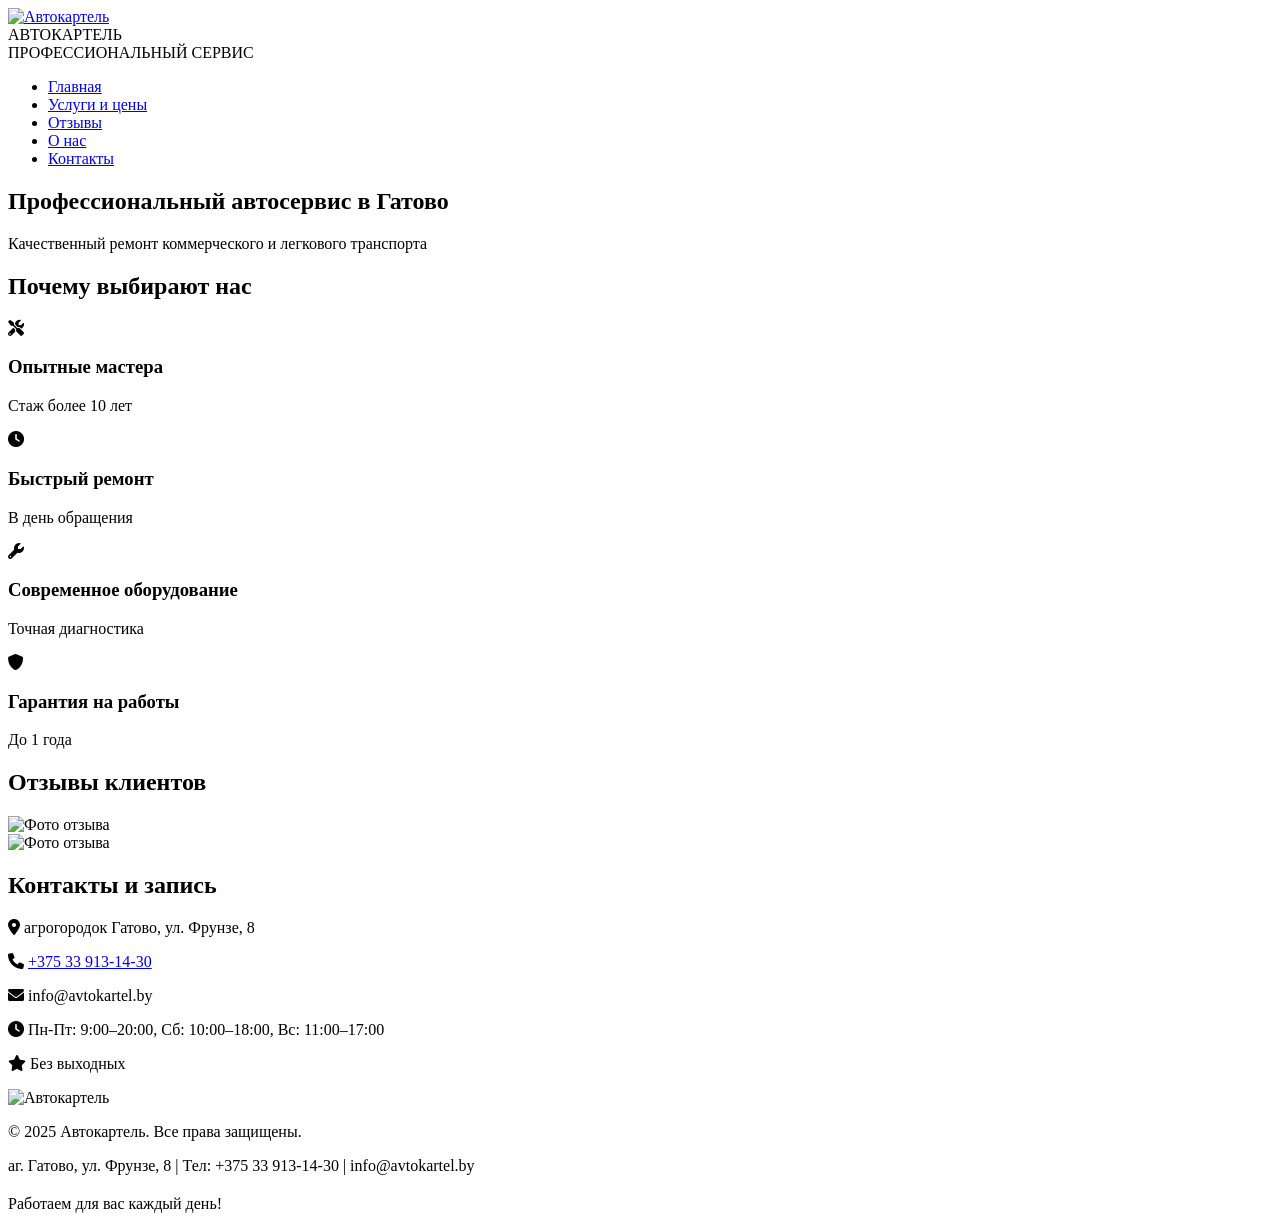
==== index.html @ 7e30b443 "Add files via upload" ====
<!DOCTYPE html>
<html lang="ru">
<head>
    <meta charset="UTF-8">
    <meta name="viewport" content="width=device-width, initial-scale=1.0">
    <title>Автокартель - Автосервис в Гатово</title>
    <!-- Yandex Maps API -->
    <script src="https://api-maps.yandex.ru/2.1/?apikey=ваш_ключ_api&lang=ru_RU" type="text/javascript"></script>
    <!-- Font Awesome -->
    <link rel="stylesheet" href="https://cdnjs.cloudflare.com/ajax/libs/font-awesome/6.0.0-beta3/css/all.min.css">
    <!-- Подключаем внешний CSS -->
    <link rel="stylesheet" href="css/styles.css">
</head>
<body>
    <!-- Шапка (исправленная) -->
   <header>
    <div class="container">
        <div class="logo">
            <a href="index.html" class="logo-link"> <!-- Ссылка теперь ведет на главную -->
                <img src="images/Logo.png" alt="Автокартель" class="logo-img">
            </a>
            <div class="logo-text">
                <div class="logo-main">АВТОКАРТЕЛЬ</div>
                <div class="logo-sub">ПРОФЕССИОНАЛЬНЫЙ СЕРВИС</div>
            </div>
        </div>

        <nav>
            <ul>
                <li><a href="index.html">Главная</a></li>       <!-- Ссылка на главную -->
                <li><a href="services.html">Услуги и цены</a></li> <!-- Ссылка на услуги -->
                <li><a href="reviews.html">Отзывы</a></li>      <!-- Ссылка на отзывы -->
                <li><a href="About_us.html">О нас</a></li>         <!-- Ссылка на о нас -->
                <li><a href="contact.html">Контакты</a></li>    <!-- Ссылка на контакты -->
            </ul>
        </nav>
    </div>
</header>

    <!-- Главная -->
    <section id="home">
        <div class="hero">
            <h1>Профессиональный автосервис в Гатово</h1>
            <p>Качественный ремонт коммерческого и легкового транспорта</p>
            <!--<a href="#appointment" class="btn">Записаться онлайн</a>-->

        </div>
        <div class="container">
            <h2 class="section-title">Почему выбирают нас</h2>
            <div class="services">
                <div class="service-item">
                    <i class="fas fa-tools"></i>
                    <h3>Опытные мастера</h3>
                    <p>Стаж более 10 лет</p>
                </div>
                <div class="service-item">
                    <i class="fas fa-clock"></i>
                    <h3>Быстрый ремонт</h3>
                    <p>В день обращения</p>
                </div>
                <div class="service-item">
                    <i class="fas fa-wrench"></i>
                    <h3>Современное оборудование</h3>
                    <p>Точная диагностика</p>
                </div>
                <div class="service-item">
                    <i class="fas fa-shield-alt"></i>
                    <h3>Гарантия на работы</h3>
                    <p>До 1 года</p>
                </div>
            </div>
        </div>
    </section>

    <div class="container"><div class="section-divider"></div></div>

   

    

    <!-- Отзывы -->
    <section id="reviews">
    <div class="container">
        <h2 class="section-title">Отзывы клиентов</h2>
        <div class="reviews-grid">
            <div class="review-item">
                <img src="images\otziv\otziv1.jpg" alt="Фото отзыва" class="review-img">
            </div>
<div class="review-item">
                <img src="images\otziv\otziv1.jpg" alt="Фото отзыва" class="review-img">
            </div>

        </div>
    </div>
</section>

    <div class="container"><div class="section-divider"></div></div>

    <!-- Контакты -->
    <section id="contact">
        <div class="container">
            <h2 class="section-title">Контакты и запись</h2>
            
            <div id="map"></div>
            
            <div class="contact-info">
                <p><i class="fas fa-map-marker-alt"></i> агрогородок Гатово, ул. Фрунзе, 8</p>
                <p><i class="fas fa-phone"></i> <a href="tel:+375339131430">+375 33 913-14-30</a></p>
                <p><i class="fas fa-envelope"></i> info@avtokartel.by</p>
                <p><i class="fas fa-clock"></i> Пн-Пт: 9:00–20:00, Сб: 10:00–18:00, Вс: 11:00–17:00</p>
                <p><i class="fas fa-star"></i> Без выходных</p>
            </div>

           <!-- <div class="appointment-form" id="appointment">
                <h2>Записаться на ремонт</h2>
                <form id="appointmentForm">
                    <div class="form-group">
                        <input type="text" id="name" placeholder="Ваше имя" required>
                    </div>
                    <div class="form-group">
                        <input type="tel" id="phone" placeholder="Ваш телефон" required>
                    </div>
                    <div class="form-group">
                        <input type="email" id="email" placeholder="Ваш Email" required>
                    </div>
                    <div class="form-group">
                        <select id="service">
                            <option value="Диагностика">Компьютерная диагностика</option>
                            <option value="Замена масла">Замена масла</option>
                            <option value="Ремонт подвески">Ремонт подвески</option>
                            <option value="Другое">Другое</option>
                        </select>
                    </div>
                    <div class="form-group">
                        <input type="date" id="date" required>
                    </div>
                    <div class="form-group">
                        <textarea id="message" placeholder="Комментарий (необязательно)" rows="4"></textarea>
                    </div>
                    <button type="submit" class="btn" style="width: 100%;">Отправить заявку</button>
                </form>
                <div id="formMessage" style="margin-top: 20px; text-align: center;"></div>
            </div>-->
        </div>
    </section>

    <!-- Подвал -->
     <footer>
        <div class="container">
            <img src="images/Logo.png" alt="Автокартель" class="footer-logo">
            <p>&copy; 2025 Автокартель. Все права защищены.</p>
            <p>аг. Гатово, ул. Фрунзе, 8 | Тел: +375 33 913-14-30 |  info@avtokartel.by</p>
            <p style="margin-top: 20px;">Работаем для вас каждый день!</p>
        </div>
    </footer>

    <!-- Подключаем внешний JS -->
    <script src="js/script.js"></script>
</body>
</html>
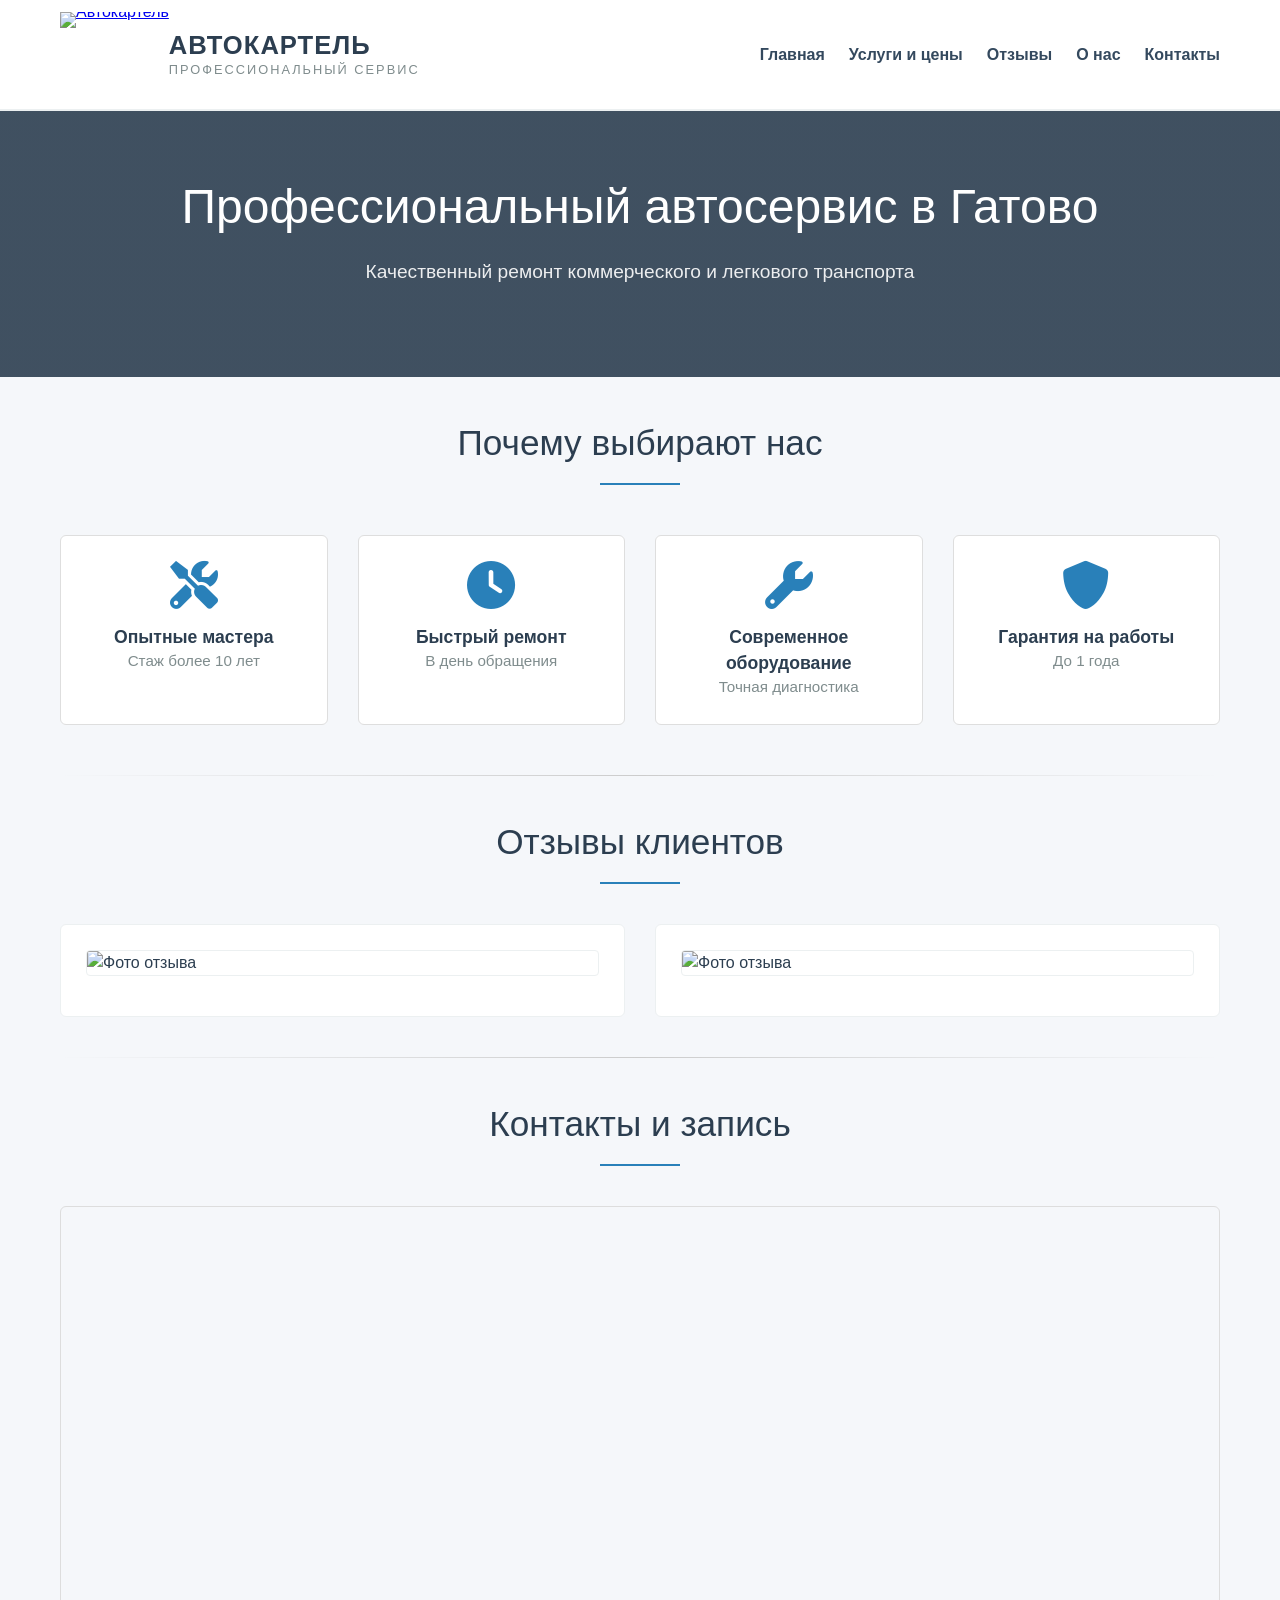
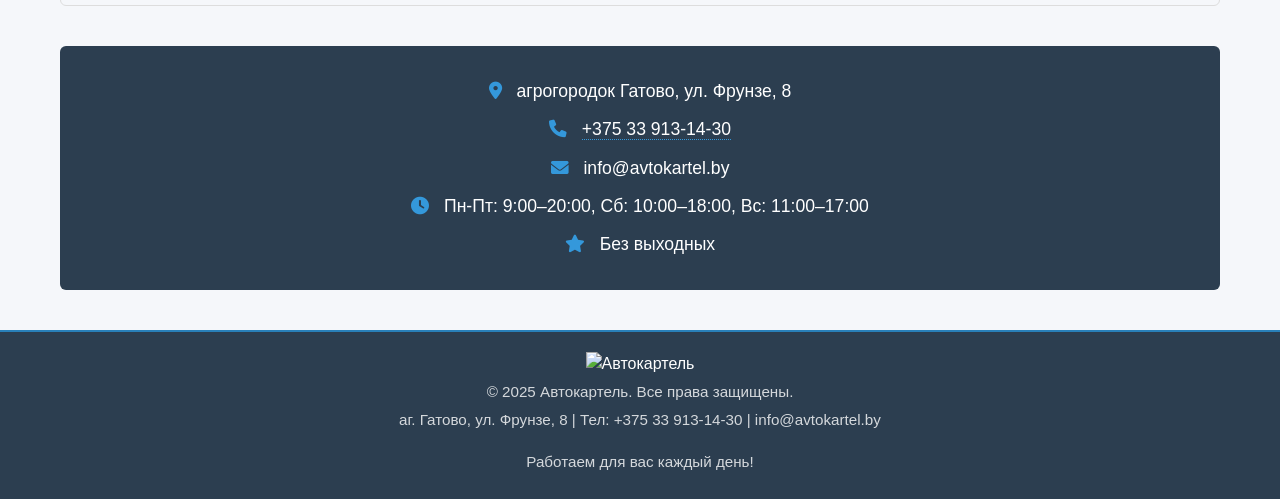
==== commit 87e2383a: "Update index.html" ====
--- a/index.html
+++ b/index.html
@@ -9,7 +9,7 @@
     <!-- Font Awesome -->
     <link rel="stylesheet" href="https://cdnjs.cloudflare.com/ajax/libs/font-awesome/6.0.0-beta3/css/all.min.css">
     <!-- Подключаем внешний CSS -->
-    <link rel="stylesheet" href="css/styles.css">
+    <link rel="stylesheet" href="styles.css">
 </head>
 <body>
     <!-- Шапка (исправленная) -->
@@ -157,4 +157,4 @@
     <!-- Подключаем внешний JS -->
     <script src="js/script.js"></script>
 </body>
-</html>+</html>
--- a/styles.css
+++ b/styles.css
@@ -0,0 +1,421 @@
+/* Общие сбросы и строгая типографика */
+* {
+    margin: 0;
+    padding: 0;
+    box-sizing: border-box;
+    font-family: 'Segoe UI', Roboto, Helvetica, Arial, sans-serif;
+}
+
+body {
+    background-color: #f5f7fa;
+    color: #2c3e50;
+    line-height: 1.5;
+}
+
+.container {
+    max-width: 1200px;
+    margin: 0 auto;
+    padding: 0 20px;
+}
+
+/* Разделители секций */
+.section-divider {
+    width: 100%;
+    height: 1px;
+    background: linear-gradient(90deg, transparent, #ccc, transparent);
+    margin: 40px 0;
+}
+
+/* Логотип в шапке — общий контейнер */
+.logo {
+    display: flex;
+    align-items: center;
+    gap: 0px;
+}
+
+.logo-link {
+    line-height: 0;
+}
+
+.logo-img {
+    height: 85px;
+    width: auto;
+    display: block;
+}
+
+.logo-text {
+    display: flex;
+    flex-direction: column;
+}
+
+.logo-main {
+    font-size: 1.6rem;
+    font-weight: 700;
+    letter-spacing: 1px;
+    color: #2c3e50;
+    line-height: 1.2;
+}
+
+.logo-sub {
+    font-size: 0.8rem;
+    font-weight: 400;
+    letter-spacing: 2px;
+    color: #7f8c8d;
+    text-transform: uppercase;
+}
+
+/* Логотип в подвале */
+.footer-logo {
+    height: 100px;
+    width: auto;
+    margin-bottom: 0px;
+    opacity: 1;
+    transition: opacity 0.2s;
+}
+
+.footer-logo:hover {
+    opacity: 1;
+}
+
+/* Шапка */
+header {
+    background: white;
+    border-bottom: 2px solid #ecf0f1;
+    padding: 12px 0;
+    position: sticky;
+    top: 0;
+    z-index: 100;
+}
+
+header .container {
+    display: flex;
+    justify-content: space-between;
+    align-items: center;
+    flex-wrap: wrap;
+}
+
+nav ul {
+    display: flex;
+    list-style: none;
+    gap: 24px;
+}
+
+nav a {
+    text-decoration: none;
+    color: #34495e;
+    font-weight: 600;
+    font-size: 1rem;
+    transition: color 0.2s;
+    padding-bottom: 4px;
+    border-bottom: 2px solid transparent;
+}
+
+nav a:hover {
+    color: #2980b9;
+    border-bottom-color: #2980b9;
+}
+
+/* Главный баннер */
+.hero {
+    background: linear-gradient(rgba(44, 62, 80, 0.9), rgba(44, 62, 80, 0.9)), url('https://images.unsplash.com/photo-1530046339160-ce3e530f7d2f?ixlib=rb-4.0.3&auto=format&fit=crop&w=1200&q=80') center/cover no-repeat;
+    color: white;
+    text-align: center;
+    padding: 60px 20px;
+    margin-bottom: 30px;
+}
+
+.hero h1 {
+    font-size: 3rem;
+    margin-bottom: 15px;
+    font-weight: 500;
+}
+
+.hero p {
+    font-size: 1.2rem;
+    margin-bottom: 30px;
+    opacity: 0.9;
+}
+
+.btn {
+    display: inline-block;
+    background: #2980b9;
+    color: white;
+    padding: 12px 36px;
+    text-decoration: none;
+    border-radius: 4px;
+    font-weight: 600;
+    border: none;
+    cursor: pointer;
+    transition: background 0.2s;
+    box-shadow: 0 2px 5px rgba(0,0,0,0.1);
+}
+
+.btn:hover {
+    background: #1f618d;
+}
+
+/* Заголовки секций */
+.section-title {
+    text-align: center;
+    font-size: 2.2rem;
+    margin: 40px 0 30px;
+    color: #2c3e50;
+    font-weight: 400;
+    position: relative;
+    padding-bottom: 15px;
+}
+
+.section-title::after {
+    content: '';
+    position: absolute;
+    bottom: 0;
+    left: 50%;
+    transform: translateX(-50%);
+    width: 80px;
+    height: 2px;
+    background: #2980b9;
+}
+
+/* Сетка услуг и преимуществ */
+.services {
+    display: grid;
+    grid-template-columns: repeat(auto-fit, minmax(240px, 1fr));
+    gap: 30px;
+    margin: 50px 0;
+}
+
+.service-item {
+    background: white;
+    padding: 25px 20px;
+    border: 1px solid #dedede;
+    border-radius: 6px;
+    text-align: center;
+    transition: box-shadow 0.2s;
+}
+
+.service-item:hover {
+    box-shadow: 0 5px 15px rgba(0,0,0,0.05);
+}
+
+.service-item i {
+    font-size: 3.0rem;
+    color: #2980b9;
+    margin-bottom: 15px;
+}
+
+.service-item h3 {
+    margin-bottom: 0px;
+    color: #2c3e50;
+    font-size: 1.1rem;
+    font-weight: 600;
+}
+
+.service-item p {
+    color: #7f8c8d;
+    font-size: 0.95rem;
+}
+
+.price {
+    font-size: 1.8rem;
+    font-weight: 700;
+    color: #2980b9;
+    margin-top: 10px;
+}
+
+.service-img {
+    width: 100%;
+    height: 160px;
+    object-fit: cover;
+    border-radius: 2px;
+    margin-bottom: 10px;
+    border: 1px solid #ecf0f1;
+}
+
+/* Отзывы */
+.review-img {
+    width: 100%;
+    height: auto;
+    max-height: 300px;
+    object-fit: cover;
+    border-radius: 4px;
+    border: 1px solid #ecf0f1;
+    margin-bottom: 15px;
+    display: block;
+}
+.reviews-grid {
+    display: grid;
+    grid-template-columns: repeat(auto-fit, minmax(280px, 1fr));
+    gap: 30px;
+    margin: 40px 0;
+}
+
+.review-item {
+    background: white;
+    padding: 25px;
+    border: 1px solid #ecf0f1;
+    border-radius: 6px;
+    position: relative;
+}
+
+.review-item p {
+    color: #34495e;
+    margin-bottom: 20px;
+    font-style: italic;
+}
+
+.review-item .author {
+    font-weight: 600;
+    color: #2c3e50;
+}
+
+.review-item .date {
+    color: #95a5a6;
+    font-size: 0.85rem;
+    margin-top: 5px;
+}
+
+/* О нас */
+.about-section {
+    background: white;
+    border: 1px solid #ecf0f1;
+    padding: 40px;
+    border-radius: 6px;
+    margin: 40px 0;
+    line-height: 1.7;
+}
+
+.about-section p {
+    margin-bottom: 15px;
+    color: #34495e;
+}
+
+.about-section i {
+    color: #2980b9;
+    width: 24px;
+}
+
+/* Карта */
+#map {
+    width: 100%;
+    height: 400px;
+    border: 1px solid #ddd;
+    border-radius: 6px;
+    margin: 40px 0;
+}
+
+/* Контактная информация */
+.contact-info {
+    background: #2c3e50;
+    color: white;
+    padding: 20px;
+    border-radius: 6px;
+    text-align: center;
+    margin: 20px 0;
+}
+
+.contact-info p {
+    font-size: 1.1rem;
+    margin: 12px 0;
+}
+
+.contact-info i {
+    margin-right: 10px;
+    color: #3498db;
+}
+
+.contact-info a {
+    color: white;
+    text-decoration: none;
+    border-bottom: 1px dotted #3498db;
+}
+
+.contact-info a:hover {
+    color: #3498db;
+}
+
+/* Форма записи */
+.appointment-form {
+    background: white;
+    border: 1px solid #ecf0f1;
+    padding: 20px;
+    border-radius: 6px;
+    max-width: 600px;
+    margin: 20px auto;
+}
+
+.appointment-form h2 {
+    text-align: center;
+    margin-bottom: 30px;
+    color: #2c3e50;
+    font-weight: 400;
+}
+
+.form-group {
+    margin-bottom: 20px;
+}
+
+.form-group input,
+.form-group select,
+.form-group textarea {
+    width: 100%;
+    padding: 12px;
+    border: 1px solid #bdc3c7;
+    border-radius: 4px;
+    font-size: 1rem;
+    transition: border-color 0.2s;
+    background: #f9f9f9;
+}
+
+.form-group input:focus,
+.form-group select:focus,
+.form-group textarea:focus {
+    outline: none;
+    border-color: #2980b9;
+    background: white;
+}
+
+/* Подвал */
+footer {
+    background: #2c3e50;
+    color: white;
+    text-align: center;
+    padding: 20px 0;
+    margin-top: 40px;
+    border-top: 2px solid #2980b9;
+}
+
+footer p {
+    opacity: 0.8;
+    font-size: 0.95rem;
+    margin: 5px 0;
+}
+
+/* Адаптивность */
+@media (max-width: 768px) {
+    header .container {
+        flex-direction: column;
+        gap: 15px;
+    }
+    
+    nav ul {
+        flex-wrap: wrap;
+        justify-content: center;
+        gap: 15px;
+    }
+    
+    .hero h1 {
+        font-size: 2.2rem;
+    }
+    
+    .section-title {
+        font-size: 1.8rem;
+    }
+    
+    .about-section {
+        padding: 25px;
+    }
+    
+    .appointment-form {
+        padding: 25px;
+    }
+}
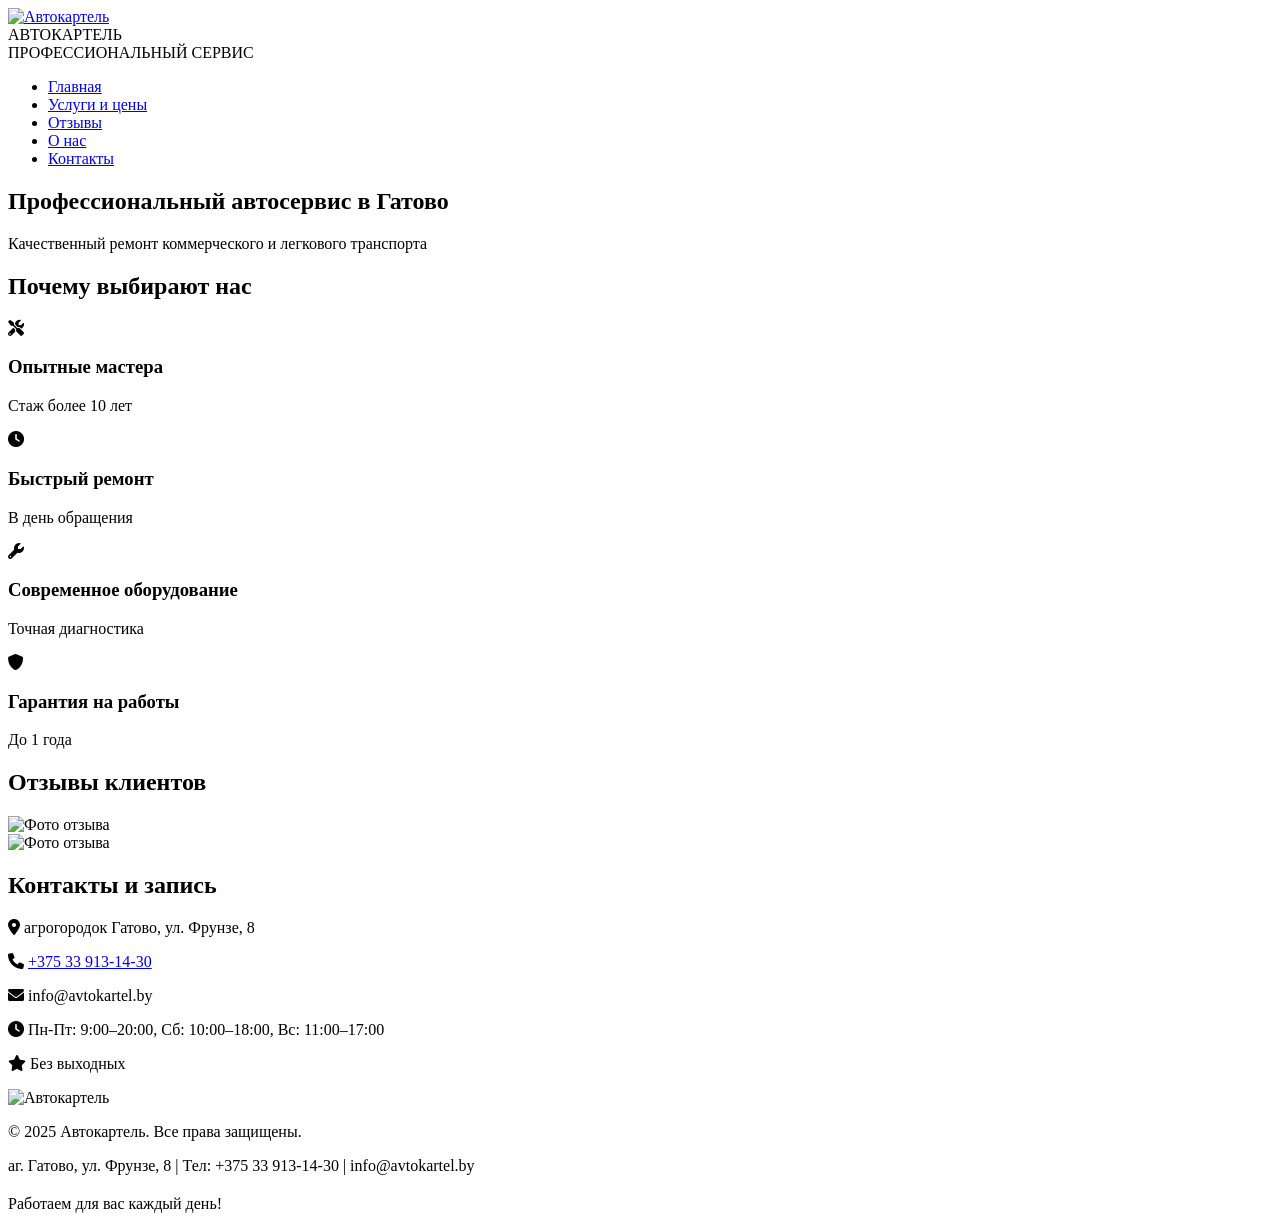
==== commit 35f680b2: "Update index.html" ====
--- a/index.html
+++ b/index.html
@@ -9,7 +9,7 @@
     <!-- Font Awesome -->
     <link rel="stylesheet" href="https://cdnjs.cloudflare.com/ajax/libs/font-awesome/6.0.0-beta3/css/all.min.css">
     <!-- Подключаем внешний CSS -->
-    <link rel="stylesheet" href="styles.css">
+    <link rel="stylesheet" href="css/styles.css">
 </head>
 <body>
     <!-- Шапка (исправленная) -->
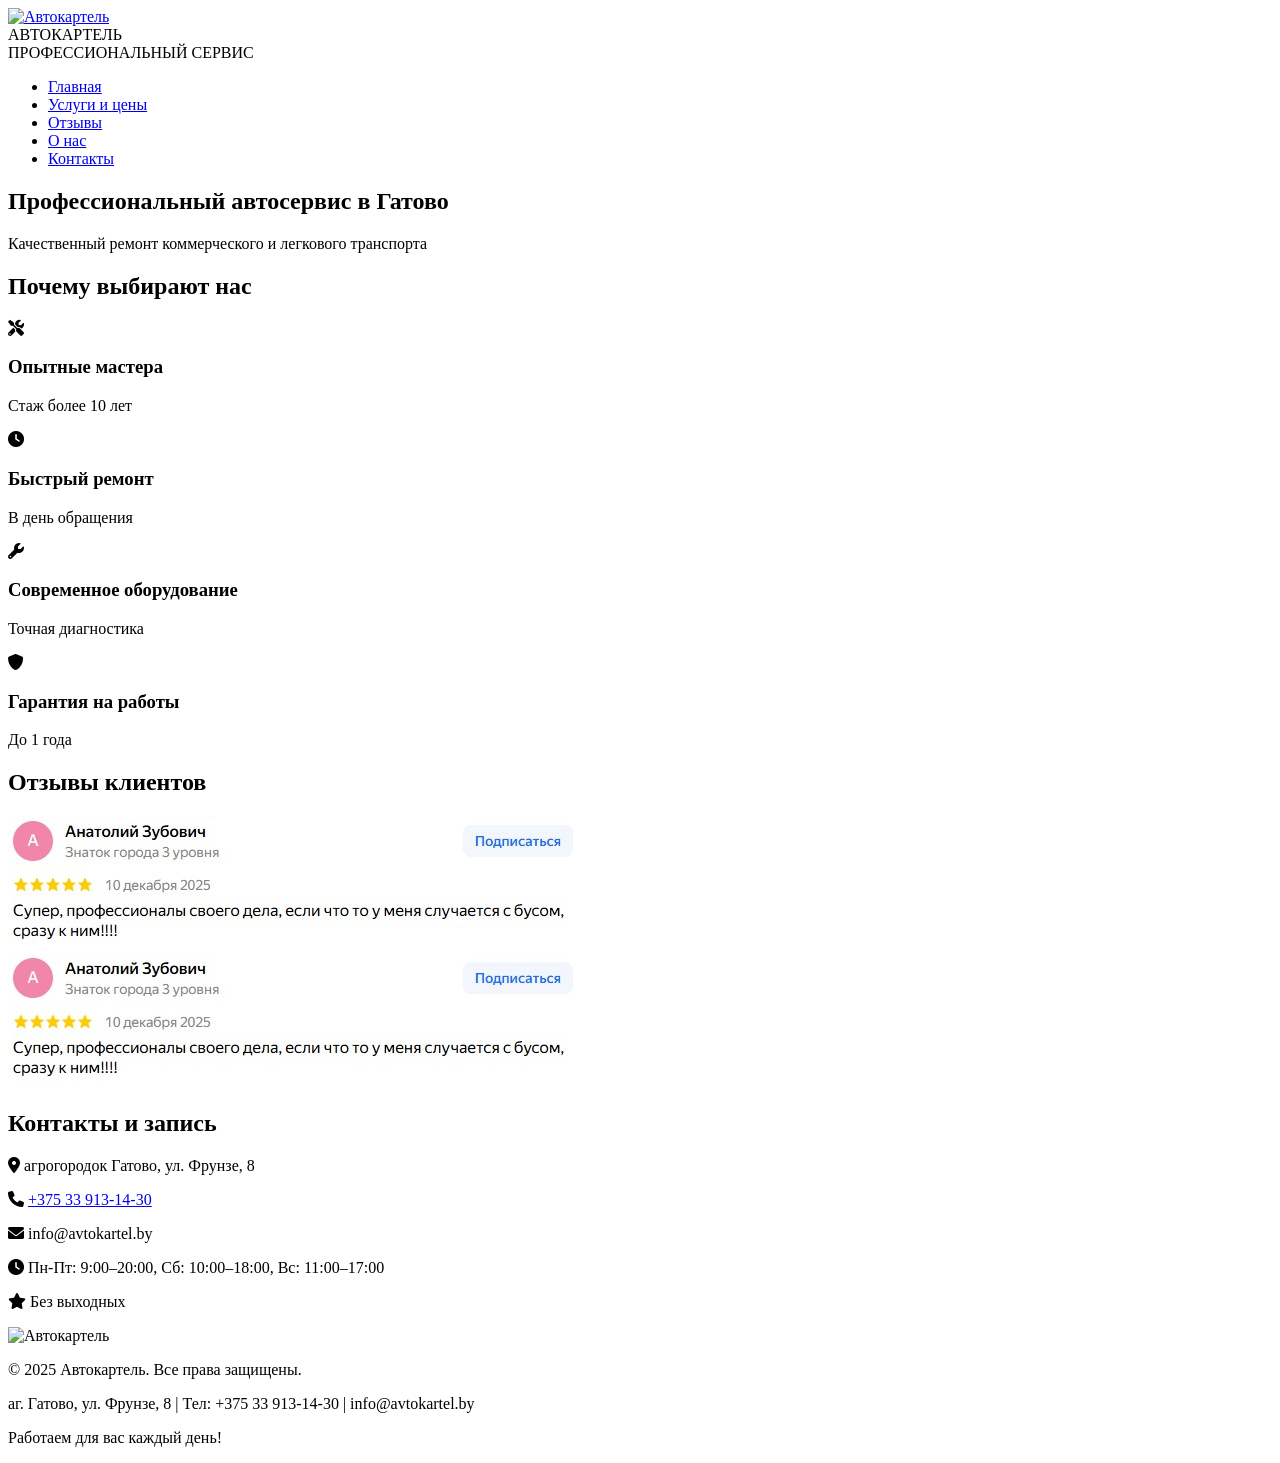
==== commit d496552c: "Update index.html" ====
--- a/index.html
+++ b/index.html
@@ -12,11 +12,11 @@
     <link rel="stylesheet" href="css/styles.css">
 </head>
 <body>
-    <!-- Шапка (исправленная) -->
+   
    <header>
     <div class="container">
         <div class="logo">
-            <a href="index.html" class="logo-link"> <!-- Ссылка теперь ведет на главную -->
+            <a href="index.html" class="logo-link">
                 <img src="images/Logo.png" alt="Автокартель" class="logo-img">
             </a>
             <div class="logo-text">
@@ -30,7 +30,7 @@
                 <li><a href="index.html">Главная</a></li>       <!-- Ссылка на главную -->
                 <li><a href="services.html">Услуги и цены</a></li> <!-- Ссылка на услуги -->
                 <li><a href="reviews.html">Отзывы</a></li>      <!-- Ссылка на отзывы -->
-                <li><a href="About_us.html">О нас</a></li>         <!-- Ссылка на о нас -->
+                <li><a href="about_us.html">О нас</a></li>         <!-- Ссылка на о нас -->
                 <li><a href="contact.html">Контакты</a></li>    <!-- Ссылка на контакты -->
             </ul>
         </nav>
@@ -84,10 +84,10 @@
         <h2 class="section-title">Отзывы клиентов</h2>
         <div class="reviews-grid">
             <div class="review-item">
-                <img src="images\otziv\otziv1.jpg" alt="Фото отзыва" class="review-img">
+                <img src="otziv1.jpg" alt="Фото отзыва" class="review-img">
             </div>
 <div class="review-item">
-                <img src="images\otziv\otziv1.jpg" alt="Фото отзыва" class="review-img">
+                <img src="otziv1.jpg" alt="Фото отзыва" class="review-img">
             </div>
 
         </div>
@@ -150,7 +150,7 @@
             <img src="images/Logo.png" alt="Автокартель" class="footer-logo">
             <p>&copy; 2025 Автокартель. Все права защищены.</p>
             <p>аг. Гатово, ул. Фрунзе, 8 | Тел: +375 33 913-14-30 |  info@avtokartel.by</p>
-            <p style="margin-top: 20px;">Работаем для вас каждый день!</p>
+            <p style="margin-top: 20;">Работаем для вас каждый день!</p>
         </div>
     </footer>
 
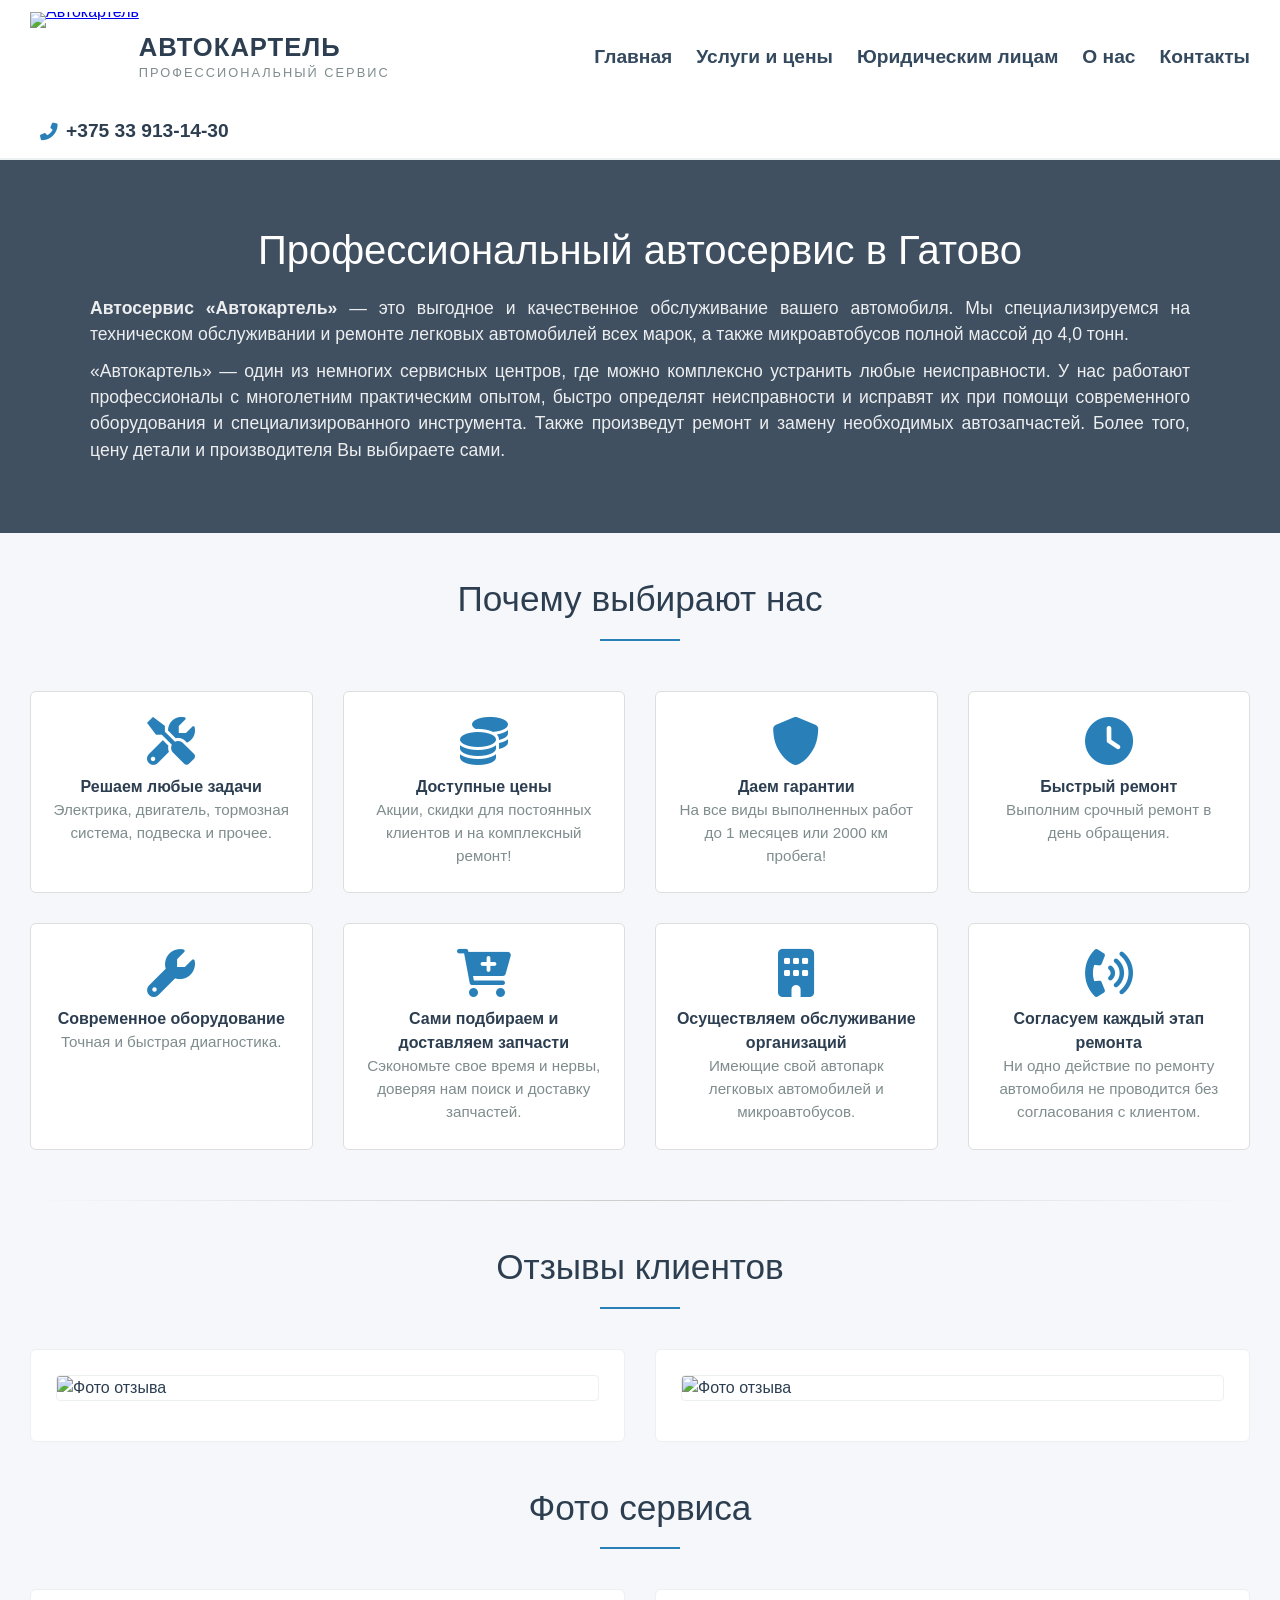
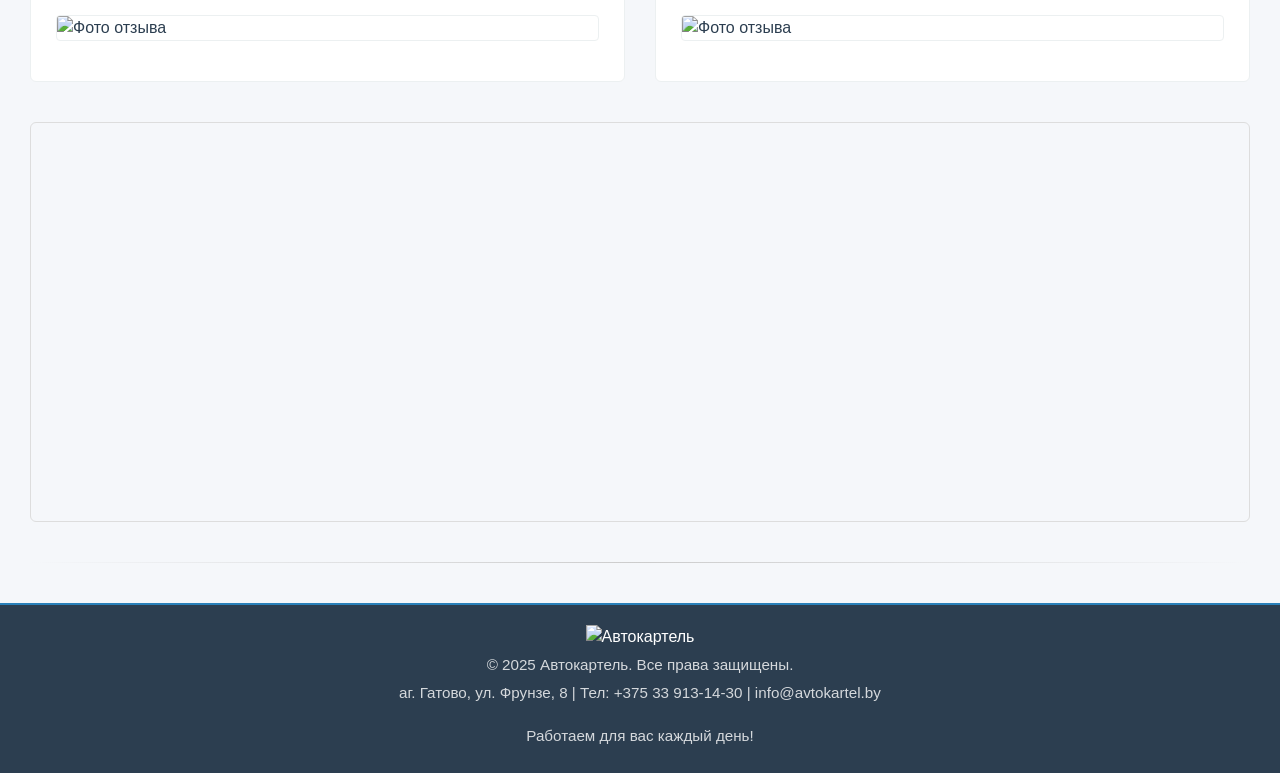
==== commit ffb8ce03: "rebuild for mobile 2.0" ====
--- a/index.html
+++ b/index.html
@@ -4,19 +4,16 @@
     <meta charset="UTF-8">
     <meta name="viewport" content="width=device-width, initial-scale=1.0">
     <title>Автокартель - Автосервис в Гатово</title>
-    <!-- Yandex Maps API -->
     <script src="https://api-maps.yandex.ru/2.1/?apikey=ваш_ключ_api&lang=ru_RU" type="text/javascript"></script>
-    <!-- Font Awesome -->
     <link rel="stylesheet" href="https://cdnjs.cloudflare.com/ajax/libs/font-awesome/6.0.0-beta3/css/all.min.css">
-    <!-- Подключаем внешний CSS -->
     <link rel="stylesheet" href="css/styles.css">
 </head>
 <body>
-   
+    
    <header>
     <div class="container">
         <div class="logo">
-            <a href="index.html" class="logo-link">
+            <a href="index.html" class="logo-link"> 
                 <img src="images/Logo.png" alt="Автокартель" class="logo-img">
             </a>
             <div class="logo-text">
@@ -27,46 +24,75 @@
 
         <nav>
             <ul>
-                <li><a href="index.html">Главная</a></li>       <!-- Ссылка на главную -->
-                <li><a href="services.html">Услуги и цены</a></li> <!-- Ссылка на услуги -->
-                <li><a href="reviews.html">Отзывы</a></li>      <!-- Ссылка на отзывы -->
-                <li><a href="about_us.html">О нас</a></li>         <!-- Ссылка на о нас -->
-                <li><a href="contact.html">Контакты</a></li>    <!-- Ссылка на контакты -->
+                <li><a href="index.html">Главная</a></li>       
+                <li><a href="services.html">Услуги и цены</a></li> 
+                <li><a href="legal_entities.html">Юридическим лицам</a></li>     
+                <li><a href="about.html">О нас</a></li>         
+                <li><a href="contact.html">Контакты</a></li>    
             </ul>
         </nav>
+        <div class="header-phone">
+            <a href="tel:+375339131430">
+                <i class="fas fa-phone-alt"></i> +375 33 913-14-30
+            </a>
+        </div>
     </div>
 </header>
 
-    <!-- Главная -->
+    
     <section id="home">
         <div class="hero">
             <h1>Профессиональный автосервис в Гатово</h1>
-            <p>Качественный ремонт коммерческого и легкового транспорта</p>
+            <p><strong>Автосервис «Автокартель»</strong> — это выгодное и качественное обслуживание вашего автомобиля. Мы специализируемся на техническом обслуживании и ремонте легковых автомобилей всех марок, а также микроавтобусов полной массой до 4,0 тонн.</p>
+    
+    <p>«Автокартель» — один из немногих сервисных центров, где можно комплексно устранить любые неисправности. У нас работают профессионалы с многолетним практическим опытом, быстро определят  неисправности и исправят их при помощи современного оборудования и специализированного инструмента. Также произведут ремонт и замену необходимых автозапчастей. Более того, цену детали и производителя Вы выбираете сами.</p>
             <!--<a href="#appointment" class="btn">Записаться онлайн</a>-->
 
         </div>
         <div class="container">
             <h2 class="section-title">Почему выбирают нас</h2>
             <div class="services">
+<div class="service-item">
+                    <i class="fas fa-tools"></i>
+                    <h3>Решаем любые задачи</h3>
+                    <p>Электрика, двигатель, тормозная система, подвеска и прочее.</p>
+                </div>
+
                 <div class="service-item">
-                    <i class="fas fa-tools"></i>
-                    <h3>Опытные мастера</h3>
-                    <p>Стаж более 10 лет</p>
+                    <i class="fas fa-coins"></i>
+                    <h3>Доступные цены</h3>
+                    <p>Акции, скидки для постоянных клиентов и на комплексный ремонт!</p>
                 </div>
+                <div class="service-item">
+                    <i class="fas fa-shield-alt"></i>
+                    <h3>Даем гарантии</h3>
+                    <p>На все виды выполненных работ до 1 месяцев или 2000 км пробега!</p>
+                </div>
+
                 <div class="service-item">
                     <i class="fas fa-clock"></i>
                     <h3>Быстрый ремонт</h3>
-                    <p>В день обращения</p>
+                    <p>Выполним срочный ремонт в день обращения.</p>
                 </div>
                 <div class="service-item">
                     <i class="fas fa-wrench"></i>
                     <h3>Современное оборудование</h3>
-                    <p>Точная диагностика</p>
+                    <p>Точная и быстрая диагностика.</p>
                 </div>
                 <div class="service-item">
-                    <i class="fas fa-shield-alt"></i>
-                    <h3>Гарантия на работы</h3>
-                    <p>До 1 года</p>
+                    <i class="fa-solid fa-cart-plus"></i>
+                    <h3>Сами подбираем и доставляем запчасти</h3>
+                    <p>Сэкономьте свое время и нервы, доверяя нам поиск и доставку запчастей.</p>
+                </div>
+                <div class="service-item">
+                    <i class="fa-solid fa-building"></i>
+                    <h3>Осуществляем обслуживание организаций</h3>
+                    <p>Имеющие свой автопарк легковых автомобилей и микроавтобусов.</p>
+                </div>
+                <div class="service-item">
+                    <i class="fa-solid fa-phone-volume"></i>
+                    <h3>Согласуем каждый этап ремонта</h3>
+                    <p>Ни одно действие по ремонту автомобиля не проводится без согласования с клиентом.</p>
                 </div>
             </div>
         </div>
@@ -75,86 +101,60 @@
     <div class="container"><div class="section-divider"></div></div>
 
    
-
-    
-
-    <!-- Отзывы -->
     <section id="reviews">
     <div class="container">
         <h2 class="section-title">Отзывы клиентов</h2>
         <div class="reviews-grid">
             <div class="review-item">
-                <img src="otziv1.jpg" alt="Фото отзыва" class="review-img">
+                <img src="images\otziv\otziv1.jpg" alt="Фото отзыва" class="review-img">
             </div>
 <div class="review-item">
-                <img src="otziv1.jpg" alt="Фото отзыва" class="review-img">
+                <img src="images\otziv\otziv1.jpg" alt="Фото отзыва" class="review-img">
             </div>
 
         </div>
     </div>
+
 </section>
 
-    <div class="container"><div class="section-divider"></div></div>
-
-    <!-- Контакты -->
-    <section id="contact">
-        <div class="container">
-            <h2 class="section-title">Контакты и запись</h2>
-            
-            <div id="map"></div>
-            
-            <div class="contact-info">
-                <p><i class="fas fa-map-marker-alt"></i> агрогородок Гатово, ул. Фрунзе, 8</p>
-                <p><i class="fas fa-phone"></i> <a href="tel:+375339131430">+375 33 913-14-30</a></p>
-                <p><i class="fas fa-envelope"></i> info@avtokartel.by</p>
-                <p><i class="fas fa-clock"></i> Пн-Пт: 9:00–20:00, Сб: 10:00–18:00, Вс: 11:00–17:00</p>
-                <p><i class="fas fa-star"></i> Без выходных</p>
+<section id="photo">
+    <div class="container">
+        <h2 class="section-title">Фото сервиса</h2>
+        <div class="reviews-grid">
+            <div class="review-item">
+                <img src="images\photo\service1.webp" alt="Фото отзыва" class="review-img">
+            </div>
+<div class="review-item">
+                <img src="images\photo\service2.webp" alt="Фото отзыва" class="review-img">
             </div>
 
-           <!-- <div class="appointment-form" id="appointment">
-                <h2>Записаться на ремонт</h2>
-                <form id="appointmentForm">
-                    <div class="form-group">
-                        <input type="text" id="name" placeholder="Ваше имя" required>
-                    </div>
-                    <div class="form-group">
-                        <input type="tel" id="phone" placeholder="Ваш телефон" required>
-                    </div>
-                    <div class="form-group">
-                        <input type="email" id="email" placeholder="Ваш Email" required>
-                    </div>
-                    <div class="form-group">
-                        <select id="service">
-                            <option value="Диагностика">Компьютерная диагностика</option>
-                            <option value="Замена масла">Замена масла</option>
-                            <option value="Ремонт подвески">Ремонт подвески</option>
-                            <option value="Другое">Другое</option>
-                        </select>
-                    </div>
-                    <div class="form-group">
-                        <input type="date" id="date" required>
-                    </div>
-                    <div class="form-group">
-                        <textarea id="message" placeholder="Комментарий (необязательно)" rows="4"></textarea>
-                    </div>
-                    <button type="submit" class="btn" style="width: 100%;">Отправить заявку</button>
-                </form>
-                <div id="formMessage" style="margin-top: 20px; text-align: center;"></div>
-            </div>-->
         </div>
-    </section>
+    </div>
 
-    <!-- Подвал -->
+</section>
+
+
+ <section>
+<div class="container">
+<div id="map"></div>
+ </div>
+
+</section> 
+
+
+    <div class="container"><div class="section-divider"></div></div>
+  
      <footer>
         <div class="container">
             <img src="images/Logo.png" alt="Автокартель" class="footer-logo">
             <p>&copy; 2025 Автокартель. Все права защищены.</p>
             <p>аг. Гатово, ул. Фрунзе, 8 | Тел: +375 33 913-14-30 |  info@avtokartel.by</p>
-            <p style="margin-top: 20;">Работаем для вас каждый день!</p>
+            <p style="margin-top: 20px;">Работаем для вас каждый день!</p>
         </div>
     </footer>
 
-    <!-- Подключаем внешний JS -->
-    <script src="js/script.js"></script>
+    <script src="js/scroll.js"></script>
+    <script src="js/map.js"></script>
+    <script src="js/logo_script.js"></script>
 </body>
-</html>
+</html>
--- a/css/styles.css
+++ b/css/styles.css
@@ -0,0 +1,792 @@
+/* Общие сбросы и строгая типографика */
+* {
+    margin: 0;
+    padding: 0;
+    box-sizing: border-box;
+    font-family: 'Segoe UI', Roboto, Helvetica, Arial, sans-serif;
+}
+
+body {
+    background-color: #f5f7fa;
+    color: #2c3e50;
+    line-height: 1.5;
+}
+
+.container {
+    max-width: 1400px;
+    margin: 0 auto;
+    padding: 0 30px;
+}
+
+/* Разделители секций */
+.section-divider {
+    width: 100%;
+    height: 1px;
+    background: linear-gradient(90deg, transparent, #ccc, transparent);
+    margin: 40px 0;
+}
+
+/* Логотип в шапке — общий контейнер */
+.logo {
+    display: flex;
+    align-items: center;
+    gap: 0px;
+}
+
+.logo-link {
+    line-height: 0;
+}
+
+.logo-img {
+    height: 90px;
+    width: auto;
+    display: block;
+}
+
+.logo-text {
+    display: flex;
+    flex-direction: column;
+}
+
+.logo-main {
+    font-size: 1.6rem;
+    font-weight: 700;
+    letter-spacing: 1px;
+    color: #2c3e50;
+    line-height: 1.2;
+}
+
+.logo-sub {
+    font-size: 0.8rem;
+    font-weight: 400;
+    letter-spacing: 2px;
+    color: #7f8c8d;
+    text-transform: uppercase;
+}
+
+/* Логотип в подвале */
+.footer-logo {
+    height: 100px;
+    width: auto;
+    margin-bottom: 0px;
+    opacity: 1;
+    transition: opacity 0.2s;
+}
+
+.footer-logo:hover {
+    opacity: 1;
+}
+
+/* Шапка */
+header {
+    background: white;
+    border-bottom: 2px solid #ecf0f1;
+    padding: 12px 0;
+    position: sticky;
+    top: 0;
+    z-index: 100;
+}
+
+header .container {
+    display: flex;
+    justify-content: space-between;
+    align-items: center;
+    flex-wrap: wrap;
+    gap: 15px;
+}
+
+nav ul {
+    display: flex;
+    flex-wrap: wrap;
+    list-style: none;
+    gap: 24px;
+}
+
+nav a {
+    text-decoration: none;
+    color: #34495e;
+    font-weight: 600;
+    font-size: 1.2rem;
+    transition: color 0.2s;
+    padding-bottom: 4px;
+    border-bottom: 2px solid transparent;
+}
+
+nav a:hover {
+    color: #2980b9;
+    border-bottom-color: #2980b9;
+}
+
+.header-phone {
+    margin-left: 10px;          
+    white-space: nowrap;        
+}
+
+.header-phone a {
+    text-decoration: none;
+    color: #2c3e50;
+    font-weight: 600;
+    font-size: 1.2rem;
+    display: flex;
+    align-items: center;
+    gap: 8px;                  
+    transition: color 0.2s;
+}
+
+.header-phone a:hover {
+    color: #2980b9;            
+}
+
+.header-phone i {
+    color: #2980b9;             
+    font-size: 1.1rem;
+}
+
+/* Главный баннер */
+.hero {
+    background: linear-gradient(rgba(44, 62, 80, 0.9), rgba(44, 62, 80, 0.9)), url('https://images.unsplash.com/photo-1530046339160-ce3e530f7d2f?ixlib=rb-4.0.3&auto=format&fit=crop&w=1200&q=80') center/cover no-repeat;
+    color: white;
+    text-align: center;
+    padding: 60px 20px;
+    margin-bottom: 30px;
+}
+
+.hero h1 {
+    font-size: 2.5rem;
+    margin-bottom: 15px;
+    font-weight: 500;
+}
+
+.hero p {
+    font-size: 1.1rem;
+    margin-bottom: 10px;
+    opacity: 0.9;
+    max-width: 1100px;      
+    margin-left: auto;
+    margin-right: auto;
+    text-align: justify;  
+}
+
+.btn {
+    display: inline-block;
+    background: #2980b9;
+    color: white;
+    padding: 12px 36px;
+    text-decoration: none;
+    border-radius: 4px;
+    font-weight: 600;
+    border: none;
+    cursor: pointer;
+    transition: background 0.2s;
+    box-shadow: 0 2px 5px rgba(0,0,0,0.1);
+}
+
+.btn:hover {
+    background: #1f618d;
+}
+
+/* Заголовки секций */
+.section-title {
+    text-align: center;
+    font-size: 2.2rem;
+    margin: 40px 0 30px;
+    color: #2c3e50;
+    font-weight: 400;
+    position: relative;
+    padding-bottom: 15px;
+}
+
+.section-title::after {
+    content: '';
+    position: absolute;
+    bottom: 0;
+    left: 50%;
+    transform: translateX(-50%);
+    width: 80px;
+    height: 2px;
+    background: #2980b9;
+}
+
+/* Сетка услуг и преимуществ */
+.services {
+    display: grid;
+    grid-template-columns: repeat(auto-fit, minmax(260px, 1fr));
+    gap: 30px;
+    margin: 50px 0;
+}
+
+.service-item {
+    background: white;
+    padding: 25px 20px;
+    border: 1px solid #dedede;
+    border-radius: 6px;
+    text-align: center;
+    transition: box-shadow 0.2s;
+    display: flex;
+    flex-direction: column;
+    height: 100%;
+}
+
+.service-item i {
+    font-size: 3.0rem;
+    color: #2980b9;
+    margin-bottom: 10px;
+}
+
+.service-item h3 {
+    margin-bottom: 0px;
+    color: #2c3e50;
+    font-size: 1.0rem;
+    font-weight: 600;
+}
+
+.service-item p {
+    color: #7f8c8d;
+    font-size: 0.95rem;
+    margin-top: auto;
+    text-align: center;
+    margin: 0;
+}
+
+.price {
+    font-size: 1.8rem;
+    font-weight: 700;
+    color: #2980b9;
+    margin-top: auto;
+    text-align: center;
+}
+
+.service-img {
+    width: 100%;
+    height: 160px;
+    object-fit: cover;
+    border-radius: 2px;
+    margin-bottom: 10px;
+    border: 1px solid #ecf0f1;
+}
+
+/* Отзывы */
+.review-img {
+    width: 100%;
+    height: auto;
+    max-height: 300px;
+    object-fit: cover;
+    border-radius: 4px;
+    border: 1px solid #ecf0f1;
+    margin-bottom: 15px;
+    display: block;
+}
+.reviews-grid {
+    display: grid;
+    grid-template-columns: repeat(auto-fit, minmax(280px, 1fr));
+    gap: 30px;
+    margin: 40px 0;
+}
+
+.review-item {
+    background: white;
+    padding: 25px;
+    border: 1px solid #ecf0f1;
+    border-radius: 6px;
+    position: relative;
+}
+
+.review-item p {
+    color: #34495e;
+    margin-bottom: 20px;
+    font-style: italic;
+}
+
+
+/* О нас */
+.about-section {
+    background: white;
+    border: 1px solid #ecf0f1;
+    padding: 40px;
+    border-radius: 6px;
+    margin: 40px 0;
+    line-height: 1.7;
+}
+
+.about-section p {
+    margin-bottom: 15px;
+    color: #34495e;
+}
+
+.about-section i {
+    color: #2980b9;
+    width: 24px;
+}
+/* Стили для страницы "Юридическим лицам" */
+.legal-section {
+    background: white;
+    border: 1px solid #ecf0f1;
+    padding: 40px;
+    border-radius: 6px;
+    margin: 40px 0;
+    line-height: 1.7;
+    color: #34495e;
+}
+
+.legal-section p,
+.legal-section ul {
+    margin-bottom: 1.2em;
+}
+
+.legal-section ul {
+    padding-left: 25px;  
+    margin-top: 0.3em;
+}
+
+.legal-section li {
+    margin-bottom: 0.4em;
+}
+
+.legal-section p:last-child,
+.legal-section ul:last-child {
+    margin-bottom: 0;
+}
+
+.legal-section ul {
+    list-style-type: none; 
+}
+
+.legal-section li {
+    position: relative;
+    padding-left: 25px; 
+}
+
+.legal-section li::before {
+    content: "✔"; 
+    color: #2980b9;
+    font-weight: bold;
+    position: absolute;
+    left: 0;
+}
+/* Карта */
+#map {
+    width: 100%;
+    height: 400px;
+    border: 1px solid #ddd;
+    border-radius: 6px;
+    margin: 40px 0;
+}
+
+/* Контактная информация */
+.contact-info {
+    background: #2c3e50;
+    color: white;
+    padding: 20px;
+    border-radius: 6px;
+    text-align: center;
+    margin: 20px 0;
+}
+
+.contact-info p {
+    font-size: 1.1rem;
+    margin: 12px 0;
+}
+
+.contact-info i {
+    margin-right: 10px;
+    color: #3498db;
+}
+
+.contact-info a {
+    color: white;
+    text-decoration: none;
+    border-bottom: 1px dotted #3498db;
+}
+
+.contact-info a:hover {
+    color: #3498db;
+}
+/* Сетка контактов */
+.contact-grid {
+    display: grid;
+    grid-template-columns: repeat(auto-fit, minmax(240px, 1fr));
+    gap: 30px;
+    margin: 40px 0;
+}
+
+/* Карточка контакта */
+.contact-item {
+    background: white;
+    border: 1px solid #ecf0f1;
+    border-radius: 8px;
+    padding: 25px 20px;
+    text-align: center;
+    transition: transform 0.2s, box-shadow 0.2s;
+}
+
+.contact-item:hover {
+    transform: translateY(-5px);
+    box-shadow: 0 10px 25px rgba(0,0,0,0.1);
+}
+
+/* Иконка */
+.contact-item i {
+    font-size: 2.5rem;
+    color: #2980b9;
+    margin-bottom: 15px;
+}
+
+/* Заголовок */
+.contact-item h3 {
+    font-size: 1.2rem;
+    font-weight: 600;
+    color: #2c3e50;
+    margin-bottom: 10px;
+}
+
+/* Текст и ссылки */
+.contact-item p {
+    color: #34495e;
+    line-height: 1.6;
+    font-size: 1rem;
+}
+
+.contact-item a {
+    color: #2980b9;
+    text-decoration: none;
+    font-weight: 500;
+}
+
+.contact-item a:hover {
+    text-decoration: underline;
+}
+
+/* Форма записи */
+.appointment-form {
+    background: white;
+    border: 1px solid #ecf0f1;
+    padding: 20px;
+    border-radius: 6px;
+    max-width: 600px;
+    margin: 20px auto;
+}
+
+.appointment-form h2 {
+    text-align: center;
+    margin-bottom: 30px;
+    color: #2c3e50;
+    font-weight: 400;
+}
+
+.form-group {
+    margin-bottom: 20px;
+}
+
+.form-group input,
+.form-group select,
+.form-group textarea {
+    width: 100%;
+    padding: 12px;
+    border: 1px solid #bdc3c7;
+    border-radius: 4px;
+    font-size: 1rem;
+    transition: border-color 0.2s;
+    background: #f9f9f9;
+}
+
+.form-group input:focus,
+.form-group select:focus,
+.form-group textarea:focus {
+    outline: none;
+    border-color: #2980b9;
+    background: white;
+}
+
+footer {
+    background: #2c3e50;
+    color: white;
+    text-align: center;
+    padding: 20px 0;
+    margin-top: 40px;
+    border-top: 2px solid #2980b9;
+}
+
+footer p {
+    opacity: 0.8;
+    font-size: 0.95rem;
+    margin: 5px 0;
+}
+
+/* ========== МОБИЛЬНАЯ АДАПТАЦИЯ ========== */
+
+/* Планшеты и маленькие ноутбуки (до 768px) */
+@media (max-width: 768px) {
+    .container {
+        padding: 0 20px;
+    }
+
+    .logo {
+        justify-content: center;
+    }
+
+    .logo-img {
+        height: 70px;
+    }
+
+    .logo-main {
+        font-size: 1.4rem;
+    }
+
+    .logo-sub {
+        font-size: 0.7rem;
+    }
+
+    nav ul {
+        justify-content: center;
+        gap: 15px;
+        flex-wrap: wrap;
+    }
+
+    nav a {
+        font-size: 1rem;
+        padding-bottom: 2px;
+    }
+
+    .header-phone {
+        margin-left: 0;
+    }
+
+    .header-phone a {
+        font-size: 1rem;
+        justify-content: center;
+    }
+
+    .hero {
+        padding: 40px 15px;
+    }
+
+    .hero h1 {
+        font-size: 2rem;
+    }
+
+    .hero p {
+        font-size: 1rem;
+        text-align: left;
+        padding: 0 5px;
+    }
+
+    .btn {
+        padding: 10px 24px;
+        font-size: 0.9rem;
+    }
+
+    .section-title {
+        font-size: 1.8rem;
+        margin: 30px 0 25px;
+    }
+
+    .section-divider {
+        margin: 30px 0;
+    }
+
+    .services,
+    .reviews-grid,
+    .contact-grid {
+        grid-template-columns: 1fr 1fr;
+        gap: 20px;
+    }
+
+    .service-item {
+        padding: 20px 15px;
+    }
+
+    .service-img {
+        height: 140px;
+    }
+
+    .price {
+        font-size: 1.5rem;
+    }
+
+    .about-section,
+    .legal-section {
+        padding: 25px 20px;
+        margin: 30px 0;
+    }
+
+    .contact-item {
+        padding: 20px 15px;
+    }
+
+    .contact-item i {
+        font-size: 2rem;
+    }
+
+    .appointment-form {
+        padding: 20px 15px;
+        max-width: 100%;
+        margin: 20px auto;
+    }
+
+    .appointment-form h2 {
+        font-size: 1.6rem;
+        margin-bottom: 20px;
+    }
+
+    .form-group input,
+    .form-group select,
+    .form-group textarea {
+        padding: 10px;
+    }
+
+    #map {
+        height: 240px;
+        margin: 0px;
+    }
+
+    footer {
+        padding: 15px 0;
+        margin: 0px;
+    }
+
+    footer p {
+        font-size: 0.85rem;
+    }
+
+    .footer-logo {
+        height: 70px;
+    }
+
+    .logo.hide-on-scroll {
+        display: none;
+    }
+   
+    header.shrink {
+        padding: 5px 0;
+        transition: padding 0.2s ease;
+    }
+
+    header.shrink .container {
+        padding-top: 0;
+        padding-bottom: 0;
+    }
+ 
+    header .container {
+        flex-direction: column;
+        text-align: center;
+        gap: 10px;
+    }
+}
+
+/* Смартфоны (до 480px) */
+@media (max-width: 480px) {
+    .container {
+        padding: 0 15px;
+    }
+
+    .hero h1 {
+        font-size: 1.6rem;
+    }
+
+    .hero p {
+        font-size: 0.9rem;
+    }
+    .logo.hide-on-scroll {
+        display: none;
+    }
+
+    .section-title {
+        font-size: 1.5rem;
+        margin: 5px 0 5px;
+    }
+
+    .section-title::after {
+        width: 60px;
+    }
+
+    nav a {
+        font-size: 1.1rem;
+    }
+
+    nav ul {
+        justify-content: center;
+        gap: 10px;
+        flex-wrap: wrap;
+    }
+
+    .header-phone a {
+        font-size: 1.1rem;
+    }
+
+    .services {
+         grid-template-columns: 1fr 1fr;
+         margin: 20px 0 10px;
+         gap: 15px;
+         flex-direction: row;
+         width: 100%;
+    }
+
+    .service-item {
+         padding: 15px 10px;
+         flex-direction: column;
+         height: 100%;
+    }
+
+    .service-item i {
+        font-size: 1.5rem;
+    }
+
+    .service-item h3 {
+        font-size: 1rem;
+    }
+
+    .service-item p,
+    .review-item p {
+        font-size: 0.9rem;
+    }
+
+    .price {
+        font-size: 1.3rem;
+    }
+
+    .about-section,
+    .legal-section {
+        padding: 20px 15px;
+        font-size: 0.95rem;
+    }
+
+    .contact-item {
+        padding: 15px;
+    }
+
+    .contact-item h3 {
+        font-size: 1rem;
+    }
+
+    .contact-item p {
+        font-size: 0.9rem;
+    }
+
+    .btn {
+        padding: 8px 20px;
+        font-size: 0.85rem;
+    }
+
+    .footer-logo {
+        height: 60px;
+    }
+
+    .reviews-grid {
+        grid-template-columns: 1fr 1fr;
+        gap: 10px;
+        margin: 15px 0;
+        padding: 1px;
+    }
+
+    .review-item {
+        padding: 0px;
+        margin: 0px;
+    }
+    
+    .review-img {
+        padding: 0px;
+        margin: 0px ;
+    }
+
+
+}
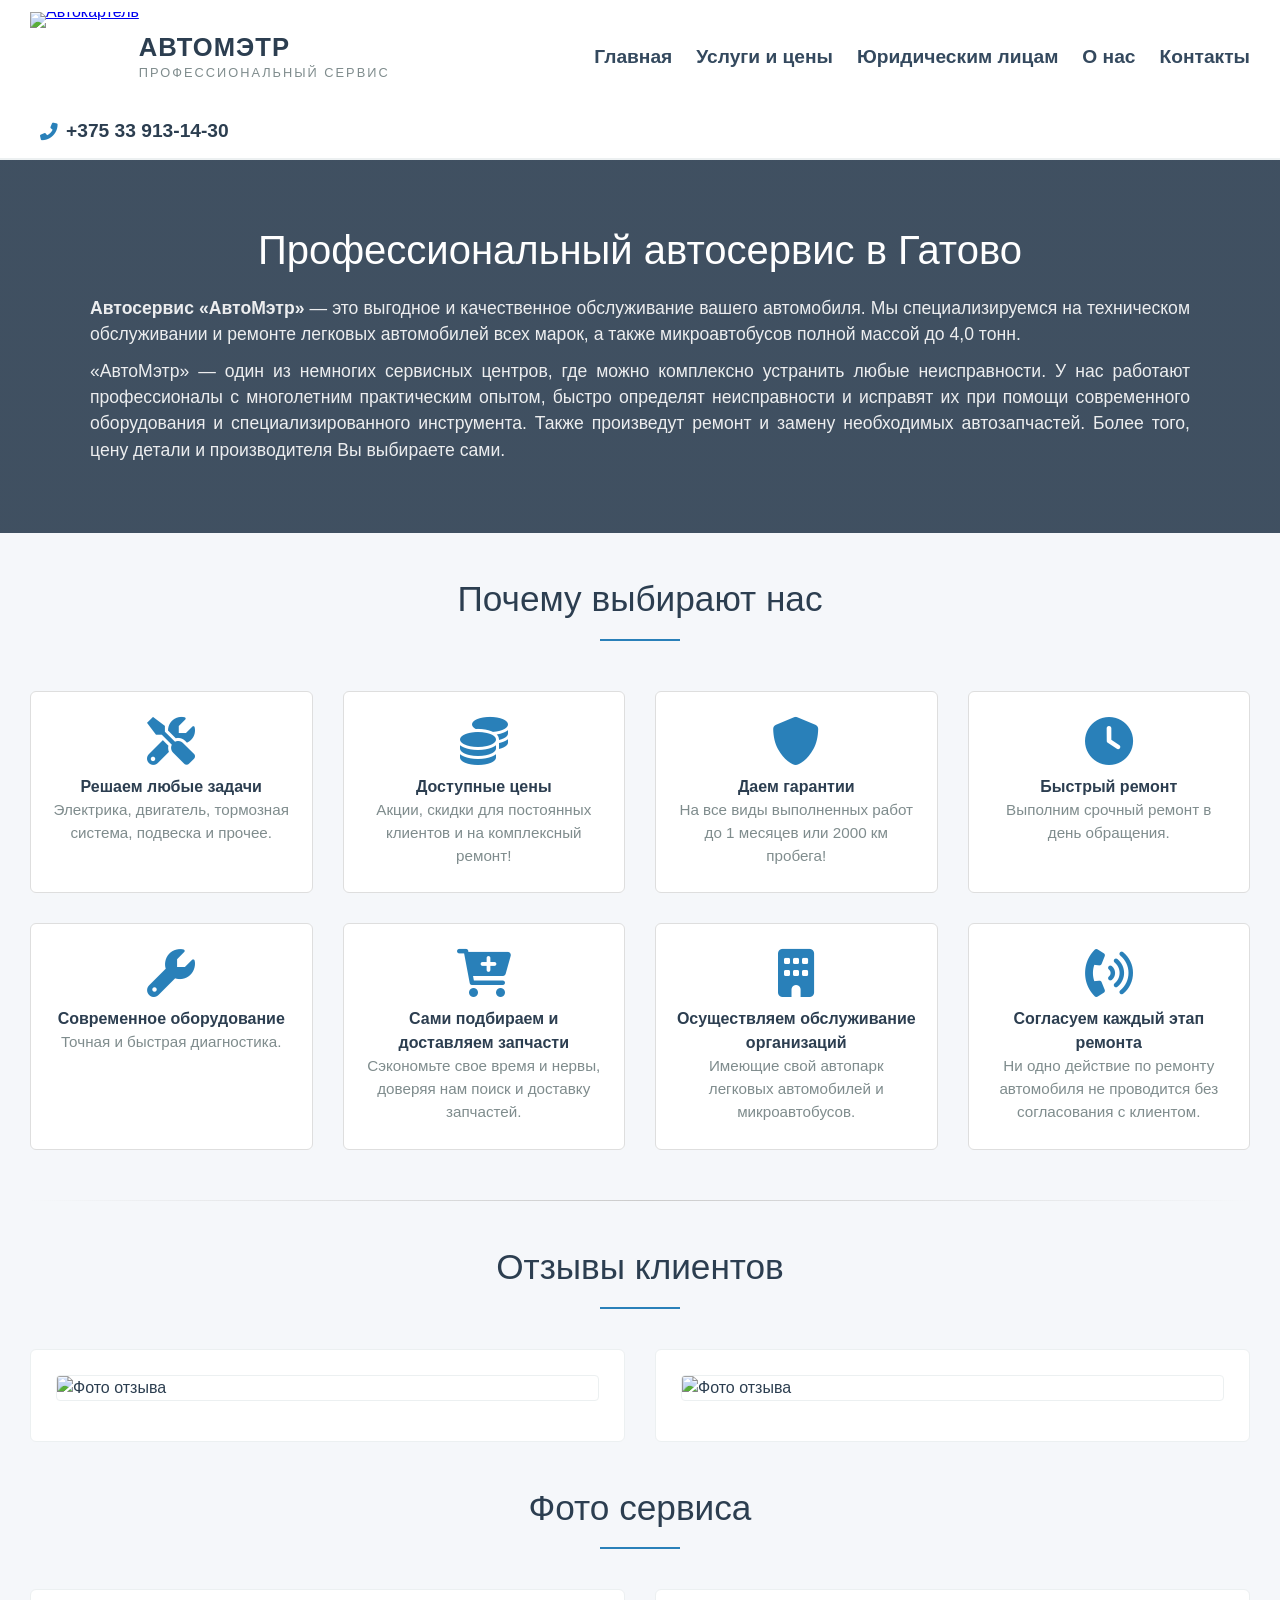
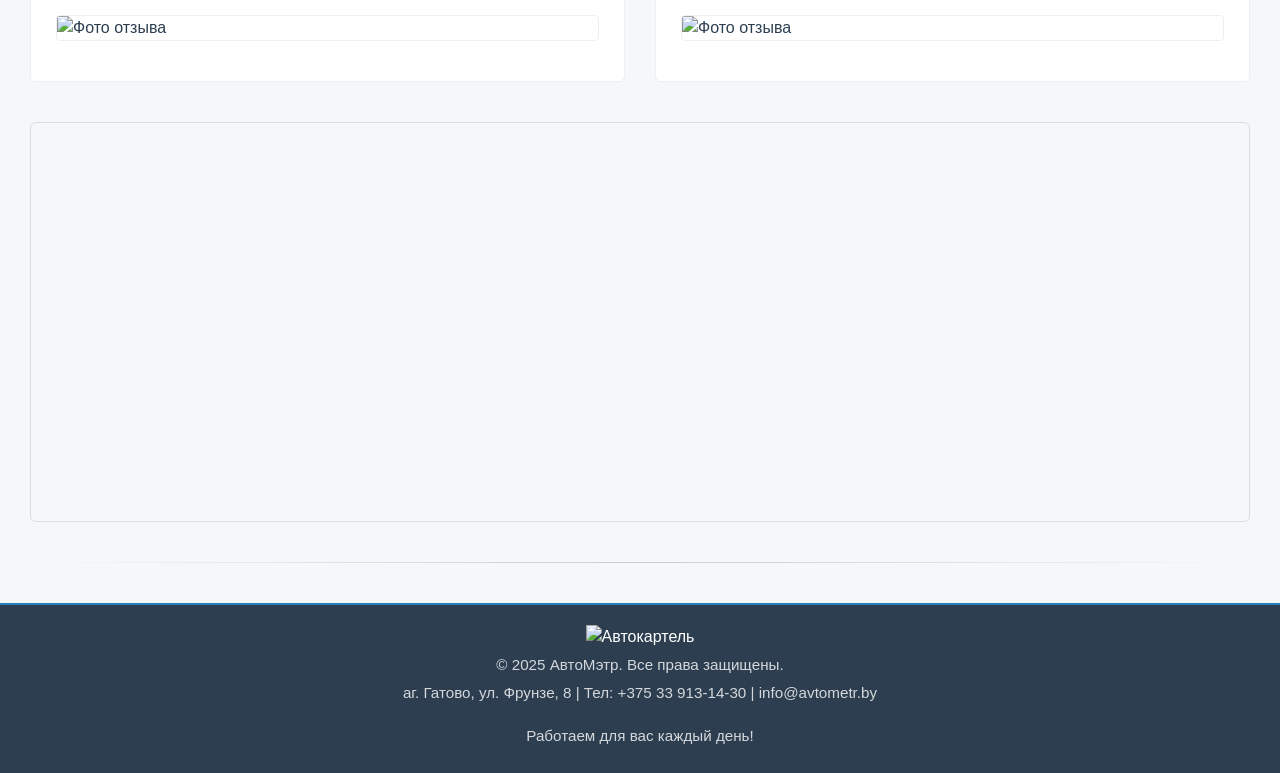
==== commit 488c8a2c: "Update index.html" ====
--- a/index.html
+++ b/index.html
@@ -3,7 +3,7 @@
 <head>
     <meta charset="UTF-8">
     <meta name="viewport" content="width=device-width, initial-scale=1.0">
-    <title>Автокартель - Автосервис в Гатово</title>
+    <title>АвтоМэтр - Автосервис в Гатово</title>
     <script src="https://api-maps.yandex.ru/2.1/?apikey=ваш_ключ_api&lang=ru_RU" type="text/javascript"></script>
     <link rel="stylesheet" href="https://cdnjs.cloudflare.com/ajax/libs/font-awesome/6.0.0-beta3/css/all.min.css">
     <link rel="stylesheet" href="css/styles.css">
@@ -17,7 +17,7 @@
                 <img src="images/Logo.png" alt="Автокартель" class="logo-img">
             </a>
             <div class="logo-text">
-                <div class="logo-main">АВТОКАРТЕЛЬ</div>
+                <div class="logo-main">АВТОМЭТР</div>
                 <div class="logo-sub">ПРОФЕССИОНАЛЬНЫЙ СЕРВИС</div>
             </div>
         </div>
@@ -43,9 +43,9 @@
     <section id="home">
         <div class="hero">
             <h1>Профессиональный автосервис в Гатово</h1>
-            <p><strong>Автосервис «Автокартель»</strong> — это выгодное и качественное обслуживание вашего автомобиля. Мы специализируемся на техническом обслуживании и ремонте легковых автомобилей всех марок, а также микроавтобусов полной массой до 4,0 тонн.</p>
+            <p><strong>Автосервис «АвтоМэтр»</strong> — это выгодное и качественное обслуживание вашего автомобиля. Мы специализируемся на техническом обслуживании и ремонте легковых автомобилей всех марок, а также микроавтобусов полной массой до 4,0 тонн.</p>
     
-    <p>«Автокартель» — один из немногих сервисных центров, где можно комплексно устранить любые неисправности. У нас работают профессионалы с многолетним практическим опытом, быстро определят  неисправности и исправят их при помощи современного оборудования и специализированного инструмента. Также произведут ремонт и замену необходимых автозапчастей. Более того, цену детали и производителя Вы выбираете сами.</p>
+    <p>«АвтоМэтр» — один из немногих сервисных центров, где можно комплексно устранить любые неисправности. У нас работают профессионалы с многолетним практическим опытом, быстро определят  неисправности и исправят их при помощи современного оборудования и специализированного инструмента. Также произведут ремонт и замену необходимых автозапчастей. Более того, цену детали и производителя Вы выбираете сами.</p>
             <!--<a href="#appointment" class="btn">Записаться онлайн</a>-->
 
         </div>
@@ -147,8 +147,8 @@
      <footer>
         <div class="container">
             <img src="images/Logo.png" alt="Автокартель" class="footer-logo">
-            <p>&copy; 2025 Автокартель. Все права защищены.</p>
-            <p>аг. Гатово, ул. Фрунзе, 8 | Тел: +375 33 913-14-30 |  info@avtokartel.by</p>
+            <p>&copy; 2025 АвтоМэтр. Все права защищены.</p>
+            <p>аг. Гатово, ул. Фрунзе, 8 | Тел: +375 33 913-14-30 |  info@avtometr.by</p>
             <p style="margin-top: 20px;">Работаем для вас каждый день!</p>
         </div>
     </footer>
@@ -157,4 +157,4 @@
     <script src="js/map.js"></script>
     <script src="js/logo_script.js"></script>
 </body>
-</html>+</html>
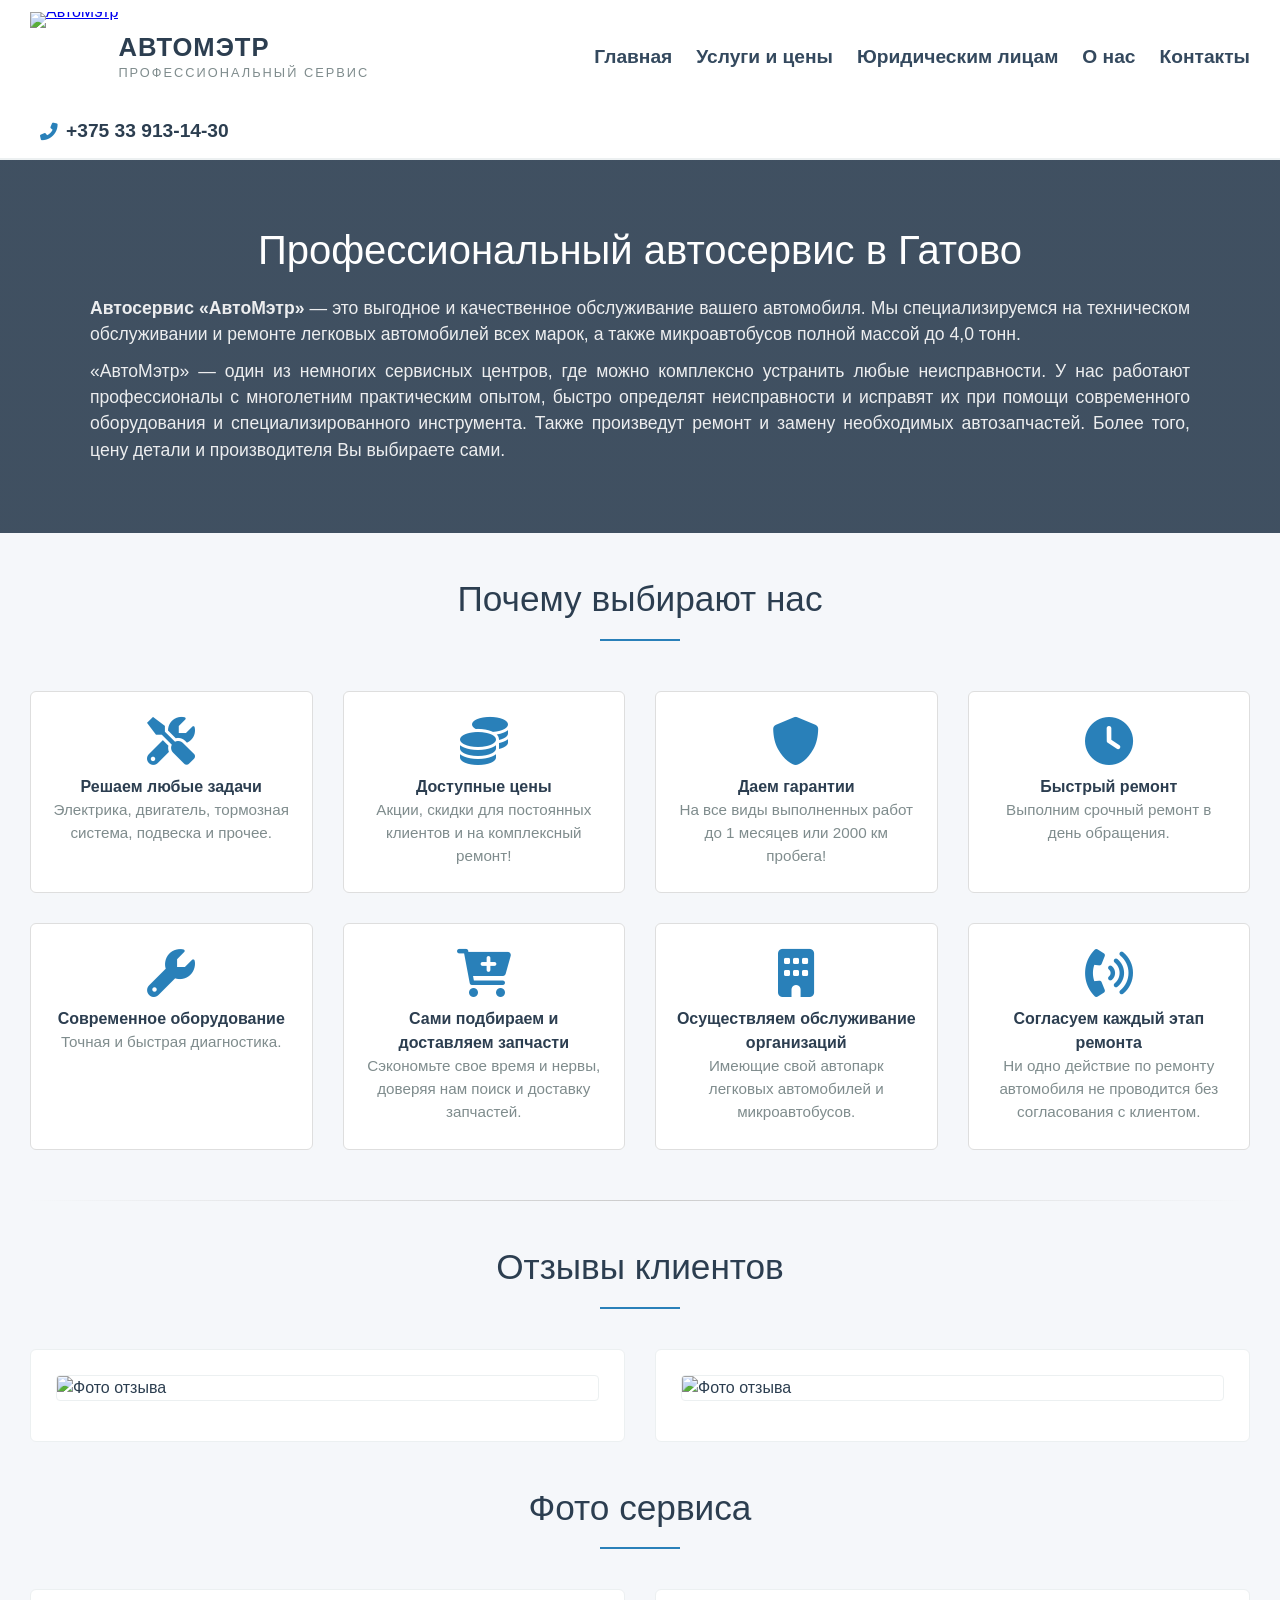
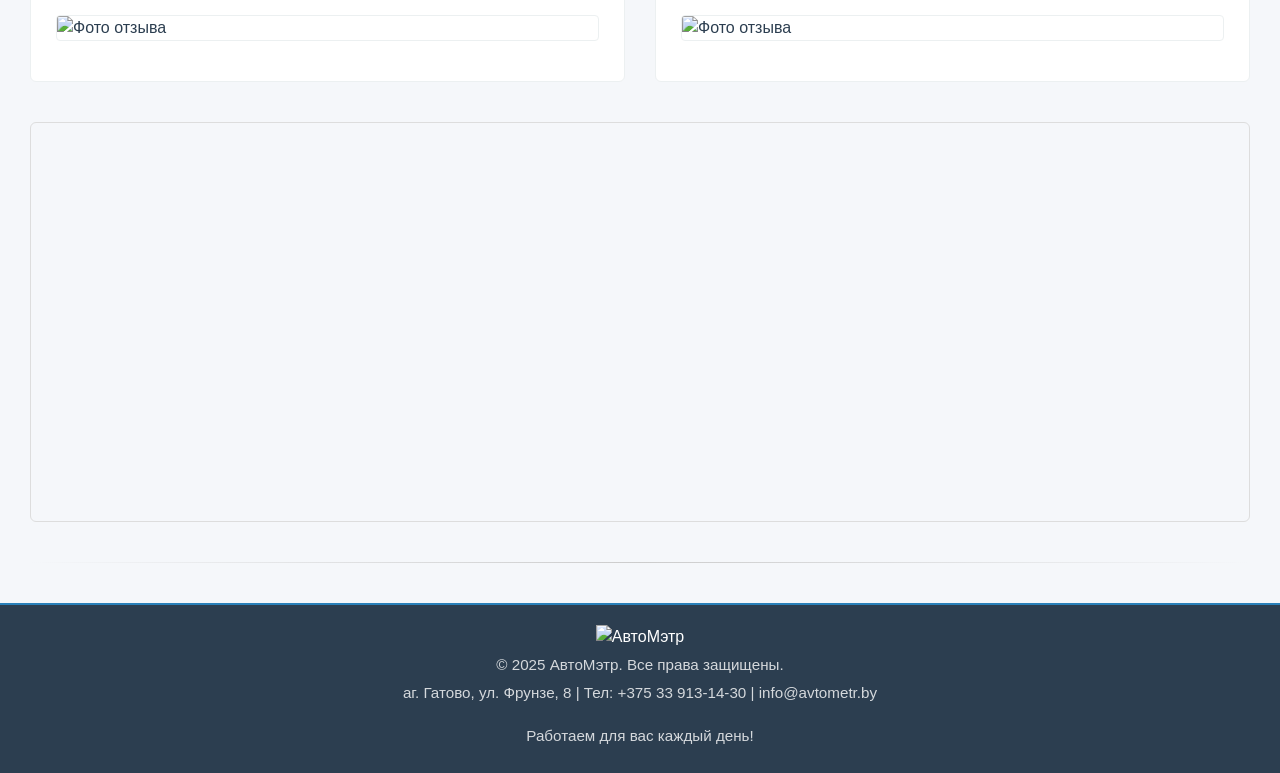
==== commit 219e7b40: "Update index.html" ====
--- a/index.html
+++ b/index.html
@@ -14,7 +14,7 @@
     <div class="container">
         <div class="logo">
             <a href="index.html" class="logo-link"> 
-                <img src="images/Logo.png" alt="Автокартель" class="logo-img">
+                <img src="images/Logo.png" alt="АвтоМэтр" class="logo-img">
             </a>
             <div class="logo-text">
                 <div class="logo-main">АВТОМЭТР</div>
@@ -146,7 +146,7 @@
   
      <footer>
         <div class="container">
-            <img src="images/Logo.png" alt="Автокартель" class="footer-logo">
+            <img src="images/Logo.png" alt="АвтоМэтр" class="footer-logo">
             <p>&copy; 2025 АвтоМэтр. Все права защищены.</p>
             <p>аг. Гатово, ул. Фрунзе, 8 | Тел: +375 33 913-14-30 |  info@avtometr.by</p>
             <p style="margin-top: 20px;">Работаем для вас каждый день!</p>
